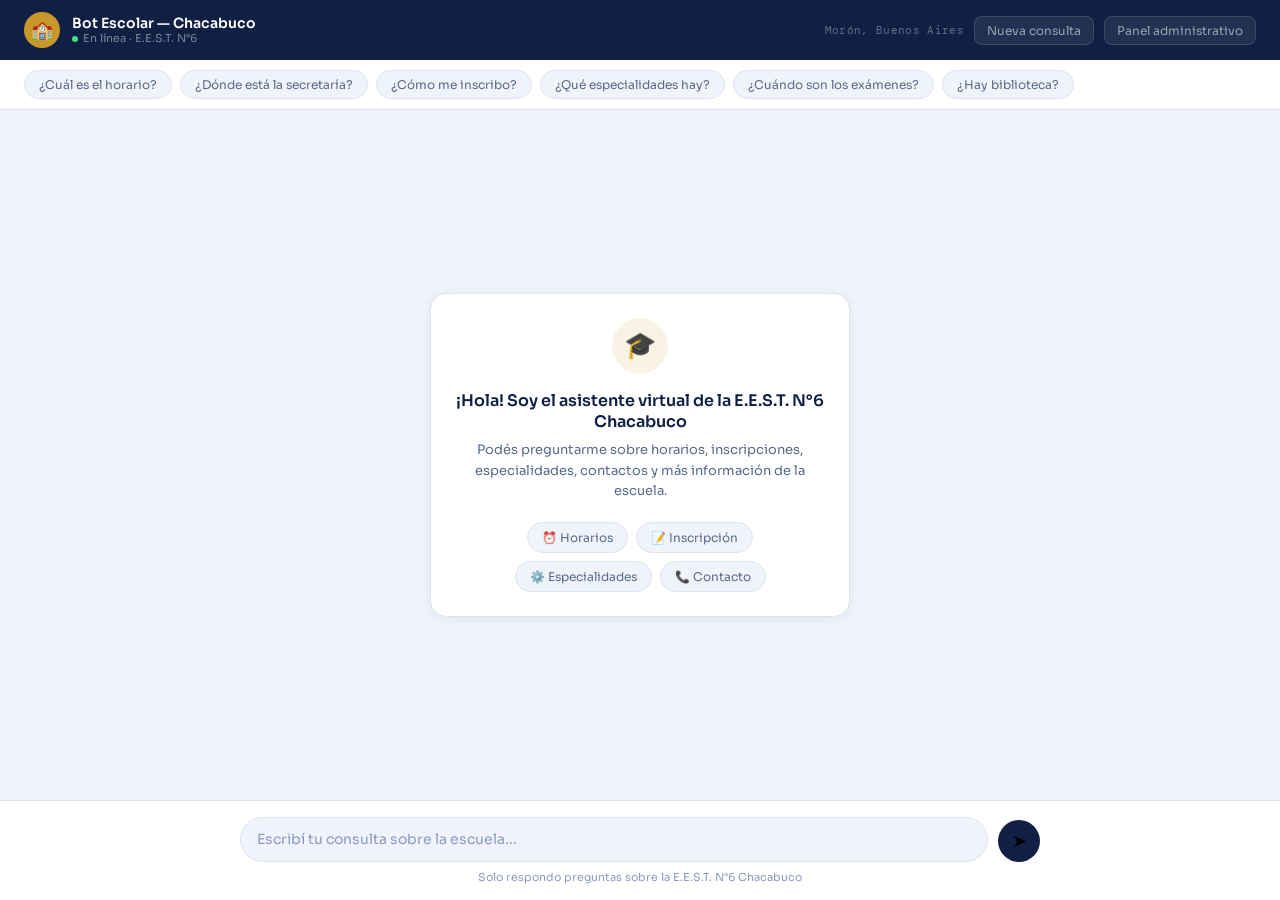
==== frontend/index.html @ 6b02dffd "solo cambio de lugar de carpeta" ====
<!DOCTYPE html>
<html lang="es">
  <head>
    <meta charset="UTF-8">
    <meta name="viewport" content="width=device-width, initial-scale=1.0">
    <title>Bot Escolar — E.E.S.T. N°6 Chacabuco</title>
    <link rel="preconnect" href="https://fonts.googleapis.com">
    <link href="https://fonts.googleapis.com/css2?family=Sora:wght@300;400;500;600&family=DM+Mono:wght@400;500&display=swap" rel="stylesheet">
    <link rel="stylesheet" href="estilos.css">
  </head>
  <body>
    <header>
      <div class="header-left">
        <div class="bot-avatar">🏫</div>
        <div class="bot-info">
          <h1>Bot Escolar — Chacabuco</h1>
          <p><span class="status-dot"></span>En línea · E.E.S.T. N°6</p>
        </div>
      </div>
      <div class="header-right">
        <span class="school-tag">Morón, Buenos Aires</span>
        <button class="btn-clear" onclick="limpiarChat()">Nueva consulta</button>
        <a href="./admin/index.html" style="padding:6px 12px; background:rgba(255,255,255,0.08); color:rgba(255,255,255,0.55); border:1px solid rgba(255,255,255,0.12); border-radius:var(--radius-sm); font-size:12px; text-decoration:none; transition:all 0.15s" onmouseover="this.style.color='white';this.style.background='rgba(255,255,255,0.15)'" onmouseout="this.style.color='rgba(255,255,255,0.55)';this.style.background='rgba(255,255,255,0.08)'">Panel administrativo</a>
      </div>
    </header>

    <div class="suggestions-bar" id="suggestions-bar">
      <button class="suggestion-chip" onclick="enviarSugerencia(this.textContent)">¿Cuál es el horario?</button>
      <button class="suggestion-chip" onclick="enviarSugerencia(this.textContent)">¿Dónde está la secretaría?</button>
      <button class="suggestion-chip" onclick="enviarSugerencia(this.textContent)">¿Cómo me inscribo?</button>
      <button class="suggestion-chip" onclick="enviarSugerencia(this.textContent)">¿Qué especialidades hay?</button>
      <button class="suggestion-chip" onclick="enviarSugerencia(this.textContent)">¿Cuándo son los exámenes?</button>
      <button class="suggestion-chip" onclick="enviarSugerencia(this.textContent)">¿Hay biblioteca?</button>
    </div>

    <div class="chat-area" id="chat-area">
      <div class="welcome-card" id="welcome-card">
        <div class="welcome-icon">🎓</div>
        <h2>¡Hola! Soy el asistente virtual de la E.E.S.T. N°6 Chacabuco</h2>
        <p>Podés preguntarme sobre horarios, inscripciones, especialidades, contactos y más información de la escuela.</p>
        <div id="contador-consultas" style="font-size:13px; color:var(--text-muted); margin-bottom:1.25rem"></div>
        <div class="welcome-chips">
          <button class="welcome-chip" onclick="enviarSugerencia('¿Cuál es el horario de la escuela?')">⏰ Horarios</button>
          <button class="welcome-chip" onclick="enviarSugerencia('¿Cómo me inscribo?')">📝 Inscripción</button>
          <button class="welcome-chip" onclick="enviarSugerencia('¿Qué especialidades tiene la escuela?')">⚙️ Especialidades</button>
          <button class="welcome-chip" onclick="enviarSugerencia('¿Cómo contacto a la escuela?')">📞 Contacto</button>
        </div>
      </div>
    </div>

    <div class="input-area">
      <div class="input-wrap">
        <textarea
          class="input-box"
          id="input-msg"
          placeholder="Escribí tu consulta sobre la escuela..."
          rows="1"
          onkeydown="handleKey(event)"
          oninput="autoResize(this)"
        ></textarea>
        <button class="btn-send" id="btn-send" onclick="enviarMensaje()">➤</button>
      </div>
      <div class="input-footer">Solo respondo preguntas sobre la E.E.S.T. N°6 Chacabuco</div>
    </div>

    <script src="script.js"></script>
  </body>
</html>
---- frontend/estilos.css ----
:root {
  --navy:       #0f2044;
  --navy-mid:   #1a3260;
  --navy-light: #2a4880;
  --gold:       #c8982a;
  --gold-light: #f0c75e;
  --bg:         #f0f3fa;
  --surface:    #ffffff;
  --border:     #dde3f0;
  --text:       #0f2044;
  --text-muted: #5a6a8a;
  --text-light: #8a9abf;
  --bubble-bot: #ffffff;
  --bubble-user:#0f2044;
  --radius:     16px;
  --radius-sm:  8px;
}

* { box-sizing: border-box; margin: 0; padding: 0; }

body {
  font-family: 'Sora', sans-serif;
  background: var(--bg);
  color: var(--text);
  height: 100vh;
  display: flex;
  flex-direction: column;
  overflow: hidden;
}

/* ─── HEADER ─── */
header {
  background: var(--navy);
  padding: 0 1.5rem;
  height: 60px;
  display: flex;
  align-items: center;
  justify-content: space-between;
  flex-shrink: 0;
  position: relative;
  z-index: 10;
}

.header-left {
  display: flex;
  align-items: center;
  gap: 12px;
}

.bot-avatar {
  width: 36px; height: 36px;
  background: var(--gold);
  border-radius: 50%;
  display: flex;
  align-items: center;
  justify-content: center;
  font-size: 18px;
  flex-shrink: 0;
}

.bot-info h1 {
  font-size: 14px;
  font-weight: 600;
  color: white;
  line-height: 1.2;
}

.bot-info p {
  font-size: 11px;
  color: rgba(255,255,255,0.45);
}

.status-dot {
  display: inline-block;
  width: 6px; height: 6px;
  background: #4ade80;
  border-radius: 50%;
  margin-right: 5px;
  animation: pulse 2s infinite;
}

@keyframes pulse {
  0%, 100% { opacity: 1; }
  50%       { opacity: 0.4; }
}

.header-right {
  display: flex;
  align-items: center;
  gap: 10px;
}

.school-tag {
  font-size: 11px;
  color: rgba(255,255,255,0.35);
  font-family: 'DM Mono', monospace;
  letter-spacing: 0.03em;
}

.btn-clear {
  padding: 6px 12px;
  background: rgba(255,255,255,0.08);
  color: rgba(255,255,255,0.55);
  border: 1px solid rgba(255,255,255,0.12);
  border-radius: var(--radius-sm);
  font-family: inherit;
  font-size: 12px;
  cursor: pointer;
  transition: all 0.15s;
}

.btn-clear:hover { background: rgba(255,255,255,0.15); color: white; }

/* ─── SUGERENCIAS ─── */
.suggestions-bar {
  background: var(--surface);
  border-bottom: 1px solid var(--border);
  padding: 10px 1.5rem;
  display: flex;
  gap: 8px;
  overflow-x: auto;
  flex-shrink: 0;
  scrollbar-width: none;
}

.suggestions-bar::-webkit-scrollbar { display: none; }

.suggestion-chip {
  padding: 6px 14px;
  background: var(--bg);
  border: 1px solid var(--border);
  border-radius: 20px;
  font-family: inherit;
  font-size: 12px;
  color: var(--text-muted);
  cursor: pointer;
  white-space: nowrap;
  transition: all 0.15s;
  flex-shrink: 0;
}

.suggestion-chip:hover {
  background: var(--navy);
  color: white;
  border-color: var(--navy);
}

/* ─── CHAT ─── */
.chat-area {
  flex: 1;
  overflow-y: auto;
  padding: 1.5rem;
  display: flex;
  flex-direction: column;
  gap: 16px;
  scroll-behavior: smooth;
}

.chat-area::-webkit-scrollbar { width: 4px; }
.chat-area::-webkit-scrollbar-track { background: transparent; }
.chat-area::-webkit-scrollbar-thumb { background: var(--border); border-radius: 2px; }

/* ─── MENSAJES ─── */
.msg {
  display: flex;
  gap: 10px;
  align-items: flex-end;
  animation: fadeUp 0.2s ease;
}

@keyframes fadeUp {
  from { opacity: 0; transform: translateY(8px); }
  to   { opacity: 1; transform: translateY(0); }
}

.msg.user { flex-direction: row-reverse; }

.msg-avatar {
  width: 30px; height: 30px;
  border-radius: 50%;
  display: flex;
  align-items: center;
  justify-content: center;
  font-size: 14px;
  flex-shrink: 0;
  margin-bottom: 2px;
}

.msg.bot  .msg-avatar { background: var(--gold); }
.msg.user .msg-avatar { background: var(--navy-light); color: white; font-size: 12px; font-weight: 600; }

.msg-bubble {
  max-width: 72%;
  padding: 12px 16px;
  border-radius: 18px;
  font-size: 14px;
  line-height: 1.6;
  position: relative;
}

.msg.bot .msg-bubble {
  background: var(--bubble-bot);
  border: 1px solid var(--border);
  border-bottom-left-radius: 4px;
  color: var(--text);
  box-shadow: 0 1px 4px rgba(15,32,68,0.06);
}

.msg.user .msg-bubble {
  background: var(--bubble-user);
  border-bottom-right-radius: 4px;
  color: white;
}

.msg-time {
  font-size: 10px;
  color: var(--text-light);
  margin-top: 4px;
  padding: 0 4px;
}

.msg.user .msg-time { text-align: right; }

.msg-wrap { display: flex; flex-direction: column; }
.msg.user .msg-wrap { align-items: flex-end; }

/* ─── TYPING ─── */
.typing-indicator {
  display: flex;
  gap: 10px;
  align-items: flex-end;
  animation: fadeUp 0.2s ease;
}

.typing-bubble {
  background: var(--surface);
  border: 1px solid var(--border);
  border-radius: 18px;
  border-bottom-left-radius: 4px;
  padding: 14px 18px;
  display: flex;
  gap: 5px;
  align-items: center;
  box-shadow: 0 1px 4px rgba(15,32,68,0.06);
}

.typing-dot {
  width: 7px; height: 7px;
  background: var(--text-light);
  border-radius: 50%;
  animation: bounce 1.2s infinite;
}

.typing-dot:nth-child(2) { animation-delay: 0.15s; }
.typing-dot:nth-child(3) { animation-delay: 0.3s; }

@keyframes bounce {
  0%, 60%, 100% { transform: translateY(0); }
  30%           { transform: translateY(-6px); }
}

/* ─── WELCOME ─── */
.welcome-card {
  background: var(--surface);
  border: 1px solid var(--border);
  border-radius: var(--radius);
  padding: 1.5rem;
  text-align: center;
  max-width: 420px;
  margin: auto;
  box-shadow: 0 2px 12px rgba(15,32,68,0.06);
  animation: fadeUp 0.3s ease;
}

.welcome-icon {
  width: 56px; height: 56px;
  background: rgba(200,152,42,0.12);
  border-radius: 50%;
  display: flex;
  align-items: center;
  justify-content: center;
  font-size: 26px;
  margin: 0 auto 1rem;
}

.welcome-card h2 {
  font-size: 16px;
  font-weight: 600;
  color: var(--navy);
  margin-bottom: 8px;
}

.welcome-card p {
  font-size: 13px;
  color: var(--text-muted);
  line-height: 1.6;
  margin-bottom: 1.25rem;
}

.welcome-chips {
  display: flex;
  flex-wrap: wrap;
  gap: 8px;
  justify-content: center;
}

.welcome-chip {
  padding: 7px 14px;
  background: var(--bg);
  border: 1px solid var(--border);
  border-radius: 20px;
  font-family: inherit;
  font-size: 12px;
  color: var(--text-muted);
  cursor: pointer;
  transition: all 0.15s;
}

.welcome-chip:hover {
  background: var(--navy);
  color: white;
  border-color: var(--navy);
}

/* ─── INPUT ─── */
.input-area {
  background: var(--surface);
  border-top: 1px solid var(--border);
  padding: 1rem 1.5rem;
  flex-shrink: 0;
}

.input-wrap {
  display: flex;
  gap: 10px;
  align-items: flex-end;
  max-width: 800px;
  margin: 0 auto;
}

.input-box {
  flex: 1;
  padding: 11px 16px;
  border: 1.5px solid var(--border);
  border-radius: 24px;
  font-family: inherit;
  font-size: 14px;
  color: var(--text);
  background: var(--bg);
  outline: none;
  resize: none;
  max-height: 120px;
  line-height: 1.5;
  transition: border-color 0.15s;
  overflow-y: auto;
}

.input-box:focus { border-color: var(--navy); background: white; }
.input-box::placeholder { color: var(--text-light); }

.btn-send {
  width: 42px; height: 42px;
  background: var(--navy);
  border: none;
  border-radius: 50%;
  cursor: pointer;
  display: flex;
  align-items: center;
  justify-content: center;
  flex-shrink: 0;
  transition: all 0.15s;
  font-size: 18px;
}

.btn-send:hover { background: var(--navy-light); transform: scale(1.05); }
.btn-send:active { transform: scale(0.97); }
.btn-send:disabled { opacity: 0.4; cursor: not-allowed; transform: none; }

.input-footer {
  text-align: center;
  font-size: 11px;
  color: var(--text-light);
  margin-top: 8px;
}

/* ─── ERROR BADGE ─── */
.error-badge {
  background: #faeaea;
  color: #b53030;
  border: 1px solid #e0aaaa;
  border-radius: var(--radius-sm);
  padding: 10px 14px;
  font-size: 13px;
  max-width: 72%;
  line-height: 1.5;
}

/* ─── NO ANSWER ─── */
.no-answer {
  font-style: italic;
  color: var(--text-muted) !important;
}
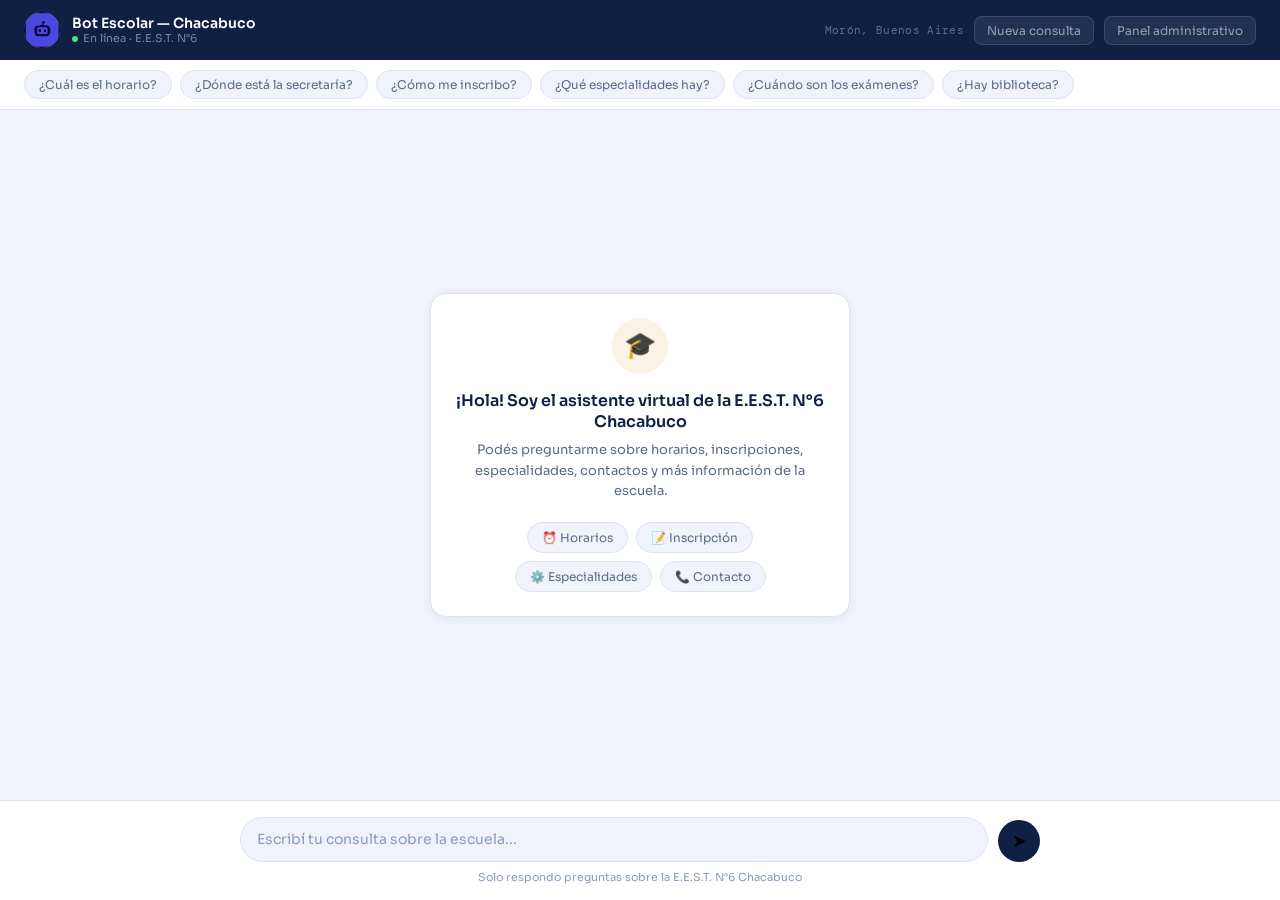
==== commit 2e179952: "por finnnn!!!!! bot habla medio bien (falta testing), ya hace como que habla, se ve bien la pagina d" ====
--- a/frontend/index.html
+++ b/frontend/index.html
@@ -11,7 +11,7 @@
   <body>
     <header>
       <div class="header-left">
-        <div class="bot-avatar">🏫</div>
+        <div class="bot-avatar"><img src="./imagenes/bot-normal.png" class="avatar-img" alt="bot"></div>
         <div class="bot-info">
           <h1>Bot Escolar — Chacabuco</h1>
           <p><span class="status-dot"></span>En línea · E.E.S.T. N°6</p>
--- a/frontend/estilos.css
+++ b/frontend/estilos.css
@@ -173,7 +173,9 @@
   to   { opacity: 1; transform: translateY(0); }
 }
 
-.msg.user { flex-direction: row-reverse; }
+.msg.user { 
+  flex-direction: row-reverse; 
+}
 
 .msg-avatar {
   width: 30px; height: 30px;
@@ -190,7 +192,6 @@
 .msg.user .msg-avatar { background: var(--navy-light); color: white; font-size: 12px; font-weight: 600; }
 
 .msg-bubble {
-  max-width: 72%;
   padding: 12px 16px;
   border-radius: 18px;
   font-size: 14px;
@@ -399,4 +400,79 @@
 .no-answer {
   font-style: italic;
   color: var(--text-muted) !important;
+}
+
+/* ─── RESPONSIVE ─── */
+@media (max-width: 600px) {
+  /* Header */
+  header {
+    padding: 0 1rem;
+    height: auto;
+    min-height: 56px;
+    flex-wrap: wrap;
+    gap: 6px;
+    padding-top: 8px;
+    padding-bottom: 8px;
+  }
+
+  .school-tag { display: none; }
+
+  .bot-info h1 { font-size: 12px; }
+  .bot-info p  { font-size: 10px; }
+
+  .header-right { gap: 6px; }
+
+  .btn-clear,
+  .header-right a {
+    font-size: 11px;
+    padding: 5px 8px;
+  }
+
+  /* Sugerencias */
+  .suggestions-bar { padding: 8px 1rem; }
+
+  /* Chat */
+  .chat-area { padding: 1rem; gap: 12px; }
+
+  /* Burbujas más anchas en mobile */
+  .msg-bubble { max-width: 88%; font-size: 13px; }
+  .error-badge { max-width: 88%; }
+
+  /* Welcome card */
+  .welcome-card {
+    max-width: 100%;
+    padding: 1.25rem 1rem;
+  }
+
+  .welcome-card h2 { font-size: 14px; }
+
+  /* Input */
+  .input-area { padding: 0.75rem 1rem; }
+  .input-box  { font-size: 13px; }
+  .input-footer { font-size: 10px; }
+}
+
+/* ─── AVATAR ESTADOS ─── */
+.msg-avatar.pensando {
+  animation: rotar 1s linear infinite;
+}
+
+@keyframes rotar {
+  from { transform: rotate(0deg); }
+  to   { transform: rotate(360deg); }
+}
+
+.msg-avatar img.avatar-img {
+  width: 100%;
+  height: 100%;
+  border-radius: 50%;
+  object-fit: cover;
+}
+
+.bot-avatar img.avatar-img {
+  width: 100%;
+  height: 100%;
+  border-radius: 50%;
+  object-fit: cover;
+  display: block;
 }
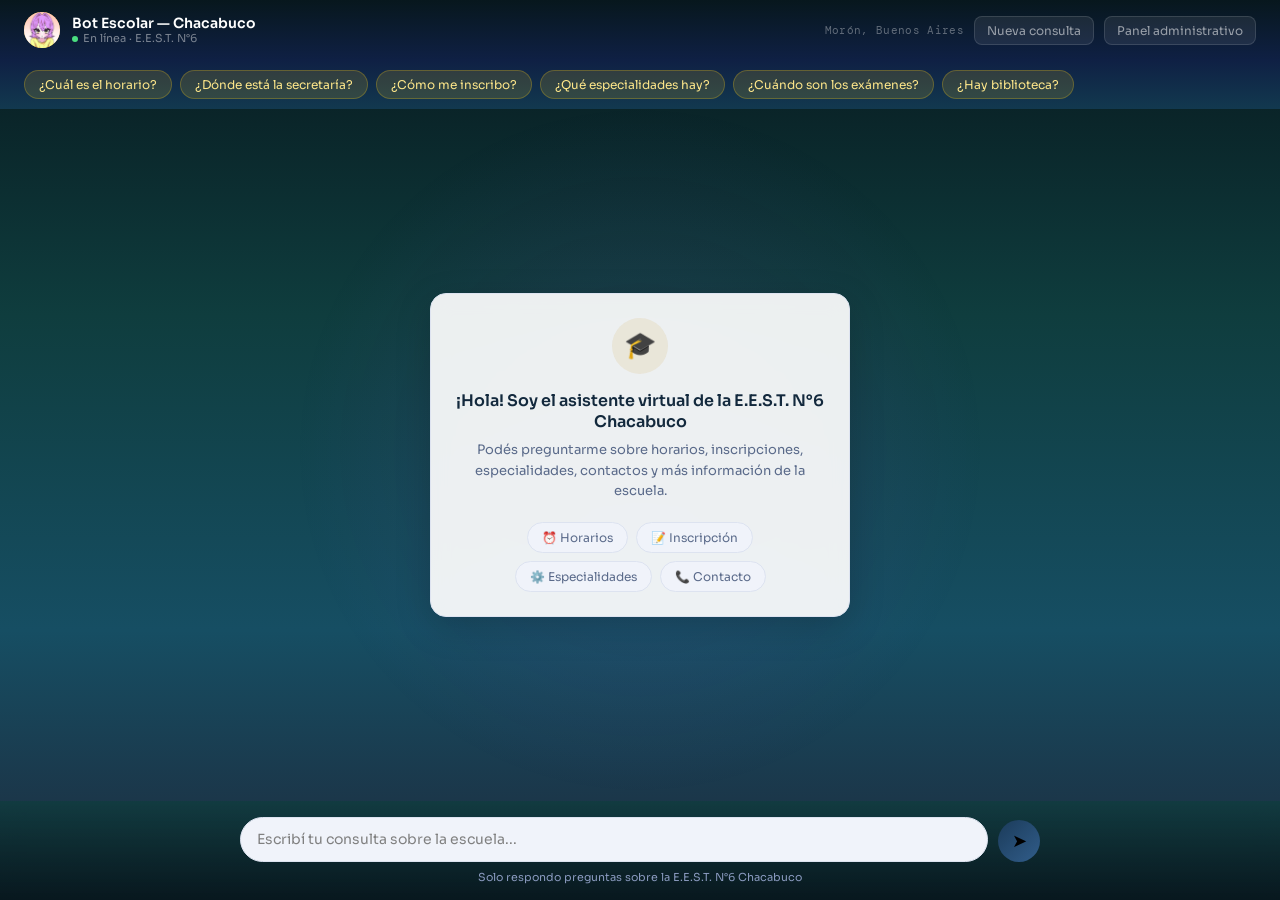
==== commit 1edef96e: "mejora de interfaz y bot puesto imagenes del bot  mejorado un poco las respuestas y como detecta si" ====
--- a/frontend/index.html
+++ b/frontend/index.html
@@ -11,7 +11,7 @@
   <body>
     <header>
       <div class="header-left">
-        <div class="bot-avatar"><img src="./imagenes/bot-normal.png" class="avatar-img" alt="bot"></div>
+        <div class="bot-avatar"><img src="./imagenes/bot-normal.jpeg" class="avatar-img" alt="bot"></div>
         <div class="bot-info">
           <h1>Bot Escolar — Chacabuco</h1>
           <p><span class="status-dot"></span>En línea · E.E.S.T. N°6</p>
--- a/frontend/estilos.css
+++ b/frontend/estilos.css
@@ -1,7 +1,7 @@
 :root {
-  --navy:       #0f2044;
-  --navy-mid:   #1a3260;
-  --navy-light: #2a4880;
+  --navy: #13293d;
+  --navy-mid: #1b3b5a;
+  --navy-light: #315d8a;
   --gold:       #c8982a;
   --gold-light: #f0c75e;
   --bg:         #f0f3fa;
@@ -20,7 +20,14 @@
 
 body {
   font-family: 'Sora', sans-serif;
-  background: var(--bg);
+  background:
+    linear-gradient(
+      180deg,
+      #07171d 0%,
+      #0f3d3e 35%,
+      #164e63 70%,
+      #1e293b 100%
+    );
   color: var(--text);
   height: 100vh;
   display: flex;
@@ -30,7 +37,11 @@
 
 /* ─── HEADER ─── */
 header {
-  background: var(--navy);
+  background: linear-gradient(
+  180deg,
+  #07171d,
+  #0f2044
+);;
   padding: 0 1.5rem;
   height: 60px;
   display: flex;
@@ -113,8 +124,11 @@
 
 /* ─── SUGERENCIAS ─── */
 .suggestions-bar {
-  background: var(--surface);
-  border-bottom: 1px solid var(--border);
+  background: linear-gradient(
+  180deg,
+  #0f2044 0%,
+  #12394f 100%
+);
   padding: 10px 1.5rem;
   display: flex;
   gap: 8px;
@@ -127,12 +141,12 @@
 
 .suggestion-chip {
   padding: 6px 14px;
-  background: var(--bg);
-  border: 1px solid var(--border);
+  background: rgba(250, 204, 21, .14);
+  border: 1px solid rgba(250,204,21,.25);
+  color: #fde68a;
   border-radius: 20px;
   font-family: inherit;
   font-size: 12px;
-  color: var(--text-muted);
   cursor: pointer;
   white-space: nowrap;
   transition: all 0.15s;
@@ -140,13 +154,13 @@
 }
 
 .suggestion-chip:hover {
-  background: var(--navy);
-  color: white;
-  border-color: var(--navy);
+  background: #facc15;
+  color: #07171d;
 }
 
 /* ─── CHAT ─── */
 .chat-area {
+  position: relative;
   flex: 1;
   overflow-y: auto;
   padding: 1.5rem;
@@ -160,6 +174,30 @@
 .chat-area::-webkit-scrollbar-track { background: transparent; }
 .chat-area::-webkit-scrollbar-thumb { background: var(--border); border-radius: 2px; }
 
+.chat-area::before{
+  content: "";
+  position: fixed;
+
+  top: 50%;
+  left: 50%;
+
+  width: 700px;
+  height: 700px;
+
+  transform: translate(-50%, -50%);
+
+  background:
+    radial-gradient(
+      circle,
+      rgba(168,85,247,.10),
+      transparent 70%
+    );
+
+  pointer-events: none;
+  z-index: -1;
+}
+
+
 /* ─── MENSAJES ─── */
 .msg {
   display: flex;
@@ -169,8 +207,20 @@
 }
 
 @keyframes fadeUp {
-  from { opacity: 0; transform: translateY(8px); }
-  to   { opacity: 1; transform: translateY(0); }
+
+  from {
+    opacity: 0;
+    transform:
+      translateY(14px)
+      scale(.98);
+  }
+
+  to {
+    opacity: 1;
+    transform:
+      translateY(0)
+      scale(1);
+  }
 }
 
 .msg.user { 
@@ -178,7 +228,7 @@
 }
 
 .msg-avatar {
-  width: 30px; height: 30px;
+  width: 80px; height: 80px;
   border-radius: 50%;
   display: flex;
   align-items: center;
@@ -188,8 +238,77 @@
   margin-bottom: 2px;
 }
 
-.msg.bot  .msg-avatar { background: var(--gold); }
-.msg.user .msg-avatar { background: var(--navy-light); color: white; font-size: 12px; font-weight: 600; }
+@keyframes glowPulse {
+
+  0%, 100%{
+    opacity: .7;
+    transform: scale(1);
+  }
+
+  50%{
+    opacity: 1;
+    transform: scale(1.12);
+  }
+}
+
+.msg-avatar.pensando::after{
+  content: "";
+
+  position: absolute;
+  inset: -20px;
+
+  border-radius: 50%;
+
+  border: 2px solid rgba(168,85,247,.25);
+
+  animation: ringPulse 2.5s linear infinite;
+}
+
+@keyframes ringPulse{
+
+  from{
+    transform: scale(.8);
+    opacity: 1;
+  }
+
+  to{
+    transform: scale(1.4);
+    opacity: 0;
+  }
+}
+
+
+/* Glow SOLO mientras piensa */
+.msg-avatar.pensando::before{
+  content: "";
+
+  position: absolute;
+  inset: -12px;
+
+  border-radius: 50%;
+
+  background:
+    radial-gradient(
+      circle,
+      rgba(168,85,247,.55) 0%,
+      rgba(168,85,247,.25) 40%,
+      transparent 75%
+    );
+
+  filter: blur(18px);
+
+  z-index: -1;
+
+  animation: glowPulse 2s ease-in-out infinite;
+}
+
+
+.msg.user .msg-avatar { 
+  background: var(--navy-light); 
+  color: white; 
+  font-size: 12px; 
+  font-weight: 600; 
+}
 
 .msg-bubble {
   padding: 12px 16px;
@@ -208,7 +327,16 @@
 }
 
 .msg.user .msg-bubble {
-  background: var(--bubble-user);
+  background:
+    linear-gradient(
+      135deg,
+      #1b3b5a,
+      #315d8a
+    );
+
+  box-shadow:
+    0 4px 14px rgba(0,0,0,.18);
+
   border-bottom-right-radius: 4px;
   color: white;
 }
@@ -262,14 +390,22 @@
 
 /* ─── WELCOME ─── */
 .welcome-card {
-  background: var(--surface);
+  background: rgba(255,255,255,.92);
+
+  backdrop-filter: blur(10px);
+
+  box-shadow:
+    0 10px 35px rgba(0,0,0,.18);
+
+  border:
+    1px solid rgba(255,255,255,.25);
+
   border: 1px solid var(--border);
   border-radius: var(--radius);
   padding: 1.5rem;
   text-align: center;
   max-width: 420px;
   margin: auto;
-  box-shadow: 0 2px 12px rgba(15,32,68,0.06);
   animation: fadeUp 0.3s ease;
 }
 
@@ -325,8 +461,13 @@
 
 /* ─── INPUT ─── */
 .input-area {
-  background: var(--surface);
-  border-top: 1px solid var(--border);
+  background: linear-gradient(
+  180deg,
+  rgba(15,61,62,.75),
+  rgba(7,23,29,.95)
+);
+
+backdrop-filter: blur(10px);
   padding: 1rem 1.5rem;
   flex-shrink: 0;
 }
@@ -357,11 +498,15 @@
 }
 
 .input-box:focus { border-color: var(--navy); background: white; }
-.input-box::placeholder { color: var(--text-light); }
+.input-box::placeholder { color: gray; }
 
 .btn-send {
   width: 42px; height: 42px;
-  background: var(--navy);
+  background: linear-gradient(
+      135deg,
+      #1b3b5a,
+      #315d8a
+    );
   border: none;
   border-radius: 50%;
   cursor: pointer;
@@ -373,7 +518,7 @@
   font-size: 18px;
 }
 
-.btn-send:hover { background: var(--navy-light); transform: scale(1.05); }
+.btn-send:hover { background: #12394f; transform: scale(1.2); }
 .btn-send:active { transform: scale(0.97); }
 .btn-send:disabled { opacity: 0.4; cursor: not-allowed; transform: none; }
 
@@ -392,7 +537,7 @@
   border-radius: var(--radius-sm);
   padding: 10px 14px;
   font-size: 13px;
-  max-width: 72%;
+  max-width: 100%;
   line-height: 1.5;
 }
 
@@ -434,10 +579,6 @@
   /* Chat */
   .chat-area { padding: 1rem; gap: 12px; }
 
-  /* Burbujas más anchas en mobile */
-  .msg-bubble { max-width: 88%; font-size: 13px; }
-  .error-badge { max-width: 88%; }
-
   /* Welcome card */
   .welcome-card {
     max-width: 100%;
@@ -447,7 +588,10 @@
   .welcome-card h2 { font-size: 14px; }
 
   /* Input */
-  .input-area { padding: 0.75rem 1rem; }
+  .input-area { 
+    padding: 0.75rem 1rem; 
+    margin-bottom: 20px;
+  }
   .input-box  { font-size: 13px; }
   .input-footer { font-size: 10px; }
 }
@@ -455,6 +599,7 @@
 /* ─── AVATAR ESTADOS ─── */
 .msg-avatar.pensando {
   animation: rotar 1s linear infinite;
+
 }
 
 @keyframes rotar {
@@ -475,4 +620,205 @@
   border-radius: 50%;
   object-fit: cover;
   display: block;
+}
+
+/* ───────────────────────────── */
+/* AVATAR + GLOW ESTADOS BOT    */
+/* ───────────────────────────── */
+
+.msg-avatar{
+  position: relative;
+  z-index: 1;
+  overflow: visible;
+
+  transition:
+    transform .3s ease,
+    filter .3s ease;
+
+}
+
+/* Imagen avatar */
+.msg-avatar img.avatar-img{
+  width: 100%;
+  height: 100%;
+  border-radius: 50%;
+  object-fit: cover;
+
+  position: relative;
+  z-index: 2;
+
+  transition:
+    filter .3s ease,
+    transform .3s ease;
+
+}
+
+.msg-avatar::before{
+    content: "";
+    position: absolute;
+    width: 120px;
+    height: 120px;
+    background: rgba(168, 85, 247, .25);
+    filter: blur(15px);
+    border-radius: 50%;
+    z-index: -1;
+
+}
+
+/* ───────────────────────────── */
+/* ESTADO PENSANDO              */
+/* ───────────────────────────── */
+
+.msg-avatar.pensando{
+  animation:
+    floatBot 3s ease-in-out infinite;
+}
+
+/* Glow principal */
+.msg-avatar.pensando::before{
+  content: "";
+
+  position: absolute;
+  inset: -12px;
+
+  border-radius: 50%;
+
+  background:
+    radial-gradient(
+      circle,
+      rgba(168,85,247,.55) 0%,
+      rgba(168,85,247,.25) 45%,
+      transparent 75%
+    );
+
+  filter: blur(18px);
+
+  opacity: .9;
+
+  z-index: 0;
+
+  mix-blend-mode: screen;
+
+  animation:
+    glowPulse 2s ease-in-out infinite;
+
+  transition:
+    opacity .3s ease,
+    transform .3s ease;
+}
+
+/* Ring expansivo */
+.msg-avatar.pensando::after{
+  content: "";
+
+  position: absolute;
+  inset: -20px;
+
+  border-radius: 50%;
+
+  border: 2px solid rgba(168,85,247,.25);
+
+  filter: blur(1px);
+
+  z-index: 1;
+
+  animation:
+    ringPulse 2.5s linear infinite;
+
+  transition:
+    opacity .3s ease,
+    transform .3s ease;
+}
+
+/* Avatar iluminado */
+.msg-avatar.pensando img.avatar-img{
+  filter:
+    brightness(1.05)
+    saturate(1.1);
+}
+
+/* ───────────────────────────── */
+/* ESTADO HABLANDO              */
+/* ───────────────────────────── */
+
+.msg-avatar.hablando::before{
+  content: "";
+
+  position: absolute;
+
+  border-radius: 50%;
+
+  background:
+    radial-gradient(
+      circle,
+      rgba(250,204,21,.55) 0%,
+      rgba(250,204,21,.22) 45%,
+      transparent 75%
+    );
+
+  filter: blur(16px);
+
+  opacity: 1;
+
+  z-index: 0;
+}
+
+.msg-avatar.hablando img.avatar-img{
+  filter:
+    brightness(1.08)
+    saturate(1.15);
+}
+
+/* ───────────────────────────── */
+/* ANIMACIONES                  */
+/* ───────────────────────────── */
+
+@keyframes glowPulse{
+
+  0%,100%{
+    transform: scale(1);
+    opacity: .7;
+  }
+
+  50%{
+    transform: scale(1.12);
+    opacity: 1;
+  }
+}
+
+@keyframes talkGlow{
+
+  0%,100%{
+    transform: scale(1);
+    opacity: .8;
+  }
+
+  50%{
+    transform: scale(1.06);
+    opacity: 1;
+  }
+}
+
+@keyframes ringPulse{
+
+  from{
+    transform: scale(.8);
+    opacity: 1;
+  }
+
+  to{
+    transform: scale(1.4);
+    opacity: 0;
+  }
+}
+
+@keyframes floatBot{
+
+  0%,100%{
+    transform: translateY(0px);
+  }
+
+  50%{
+    transform: translateY(-4px);
+  }
 }
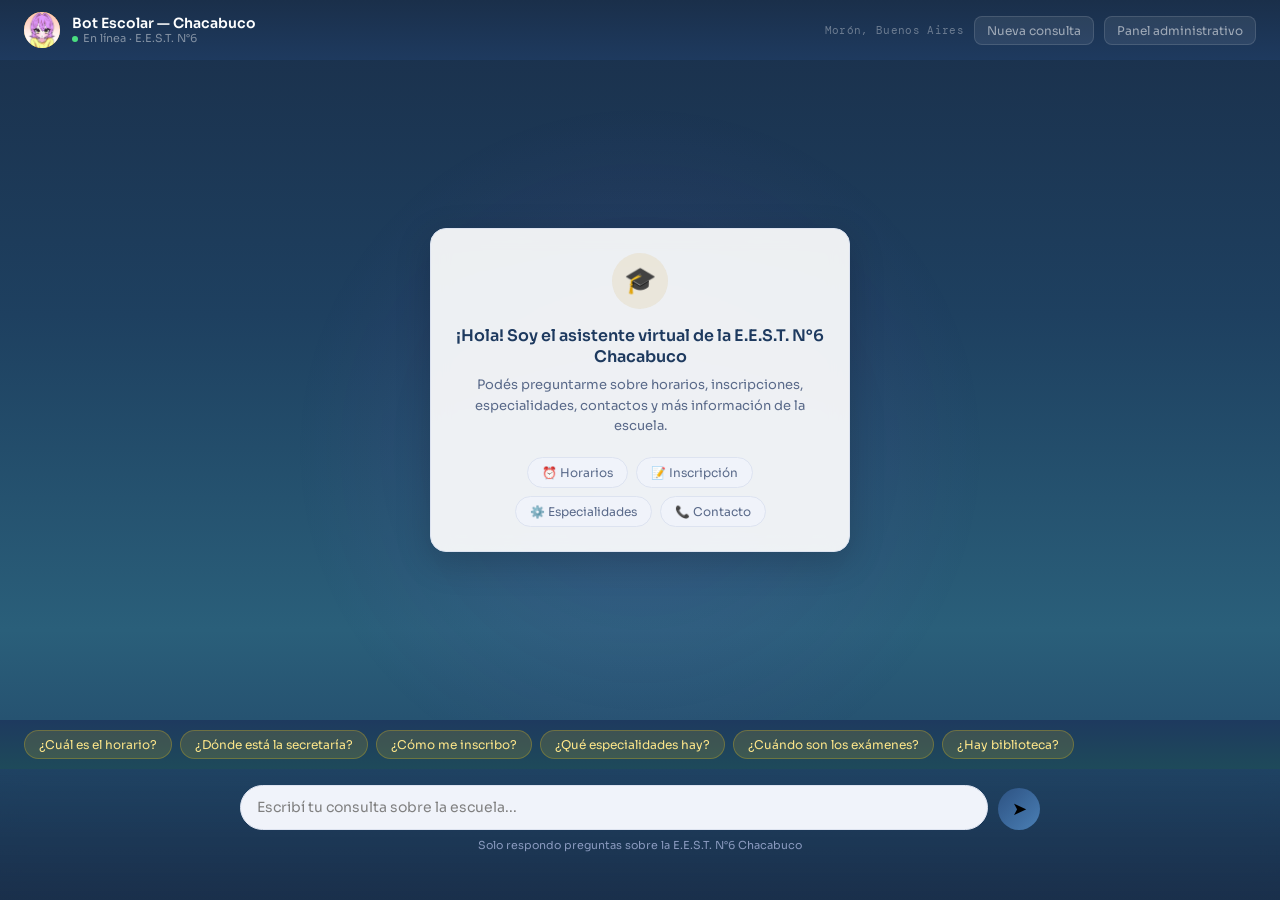
==== commit 404c2896: "ui changes moved user to left, faq to bottom, increased padding on bottom, changed color in bubble o" ====
--- a/frontend/index.html
+++ b/frontend/index.html
@@ -24,15 +24,6 @@
       </div>
     </header>
 
-    <div class="suggestions-bar" id="suggestions-bar">
-      <button class="suggestion-chip" onclick="enviarSugerencia(this.textContent)">¿Cuál es el horario?</button>
-      <button class="suggestion-chip" onclick="enviarSugerencia(this.textContent)">¿Dónde está la secretaría?</button>
-      <button class="suggestion-chip" onclick="enviarSugerencia(this.textContent)">¿Cómo me inscribo?</button>
-      <button class="suggestion-chip" onclick="enviarSugerencia(this.textContent)">¿Qué especialidades hay?</button>
-      <button class="suggestion-chip" onclick="enviarSugerencia(this.textContent)">¿Cuándo son los exámenes?</button>
-      <button class="suggestion-chip" onclick="enviarSugerencia(this.textContent)">¿Hay biblioteca?</button>
-    </div>
-
     <div class="chat-area" id="chat-area">
       <div class="welcome-card" id="welcome-card">
         <div class="welcome-icon">🎓</div>
@@ -48,6 +39,14 @@
       </div>
     </div>
 
+    <div class="suggestions-bar" id="suggestions-bar">
+      <button class="suggestion-chip" onclick="enviarSugerencia(this.textContent)">¿Cuál es el horario?</button>
+      <button class="suggestion-chip" onclick="enviarSugerencia(this.textContent)">¿Dónde está la secretaría?</button>
+      <button class="suggestion-chip" onclick="enviarSugerencia(this.textContent)">¿Cómo me inscribo?</button>
+      <button class="suggestion-chip" onclick="enviarSugerencia(this.textContent)">¿Qué especialidades hay?</button>
+      <button class="suggestion-chip" onclick="enviarSugerencia(this.textContent)">¿Cuándo son los exámenes?</button>
+      <button class="suggestion-chip" onclick="enviarSugerencia(this.textContent)">¿Hay biblioteca?</button>
+    </div>
     <div class="input-area">
       <div class="input-wrap">
         <textarea
--- a/frontend/estilos.css
+++ b/frontend/estilos.css
@@ -1,7 +1,9 @@
 :root {
-  --navy: #13293d;
-  --navy-mid: #1b3b5a;
-  --navy-light: #315d8a;
+
+  --navy: #1e3a5f;
+  --navy-mid: #2d5282;
+  --navy-light: #4a7fb5;
+  --bubble-user: #2d5282;
   --gold:       #c8982a;
   --gold-light: #f0c75e;
   --bg:         #f0f3fa;
@@ -11,7 +13,6 @@
   --text-muted: #5a6a8a;
   --text-light: #8a9abf;
   --bubble-bot: #ffffff;
-  --bubble-user:#0f2044;
   --radius:     16px;
   --radius-sm:  8px;
 }
@@ -23,13 +24,13 @@
   background:
     linear-gradient(
       180deg,
-      #07171d 0%,
-      #0f3d3e 35%,
-      #164e63 70%,
-      #1e293b 100%
+      #1a2f4a 0%,
+      #1e4060 35%,
+      #2a5f7a 70%,
+      #1e3a5f 100%
     );
   color: var(--text);
-  height: 100vh;
+  height: 100dvh;
   display: flex;
   flex-direction: column;
   overflow: hidden;
@@ -39,8 +40,8 @@
 header {
   background: linear-gradient(
   180deg,
-  #07171d,
-  #0f2044
+    #1a2f4a,
+    #1e3a5f
 );;
   padding: 0 1.5rem;
   height: 60px;
@@ -126,8 +127,8 @@
 .suggestions-bar {
   background: linear-gradient(
   180deg,
-  #0f2044 0%,
-  #12394f 100%
+  #1e3a5f 0%,
+  #1e4a5a 100%
 );
   padding: 10px 1.5rem;
   display: flex;
@@ -223,10 +224,6 @@
   }
 }
 
-.msg.user { 
-  flex-direction: row-reverse; 
-}
-
 .msg-avatar {
   width: 80px; height: 80px;
   border-radius: 50%;
@@ -318,6 +315,14 @@
   position: relative;
 }
 
+.msg.bot{
+  padding-left: 2em;
+}
+
+.msg.user{
+  padding: 1.5em 0;
+}
+
 .msg.bot .msg-bubble {
   background: var(--bubble-bot);
   border: 1px solid var(--border);
@@ -330,15 +335,16 @@
   background:
     linear-gradient(
       135deg,
-      #1b3b5a,
-      #315d8a
+      #7faee0,
+      #b7d8f5
     );
 
   box-shadow:
-    0 4px 14px rgba(0,0,0,.18);
-
-  border-bottom-right-radius: 4px;
-  color: white;
+    0 4px 14px rgba(0,0,0,0.70),
+    0 0 0 2px rgba(0,0,0,0.4);
+
+  border-bottom-left-radius: 4px;
+  color: #12304d;
 }
 
 .msg-time {
@@ -348,15 +354,12 @@
   padding: 0 4px;
 }
 
-.msg.user .msg-time { text-align: right; }
-
 .msg-wrap { display: flex; flex-direction: column; }
-.msg.user .msg-wrap { align-items: flex-end; }
 
 /* ─── TYPING ─── */
 .typing-indicator {
   display: flex;
-  gap: 10px;
+  padding-left: 2em;
   align-items: flex-end;
   animation: fadeUp 0.2s ease;
 }
@@ -463,13 +466,13 @@
 .input-area {
   background: linear-gradient(
   180deg,
-  rgba(15,61,62,.75),
-  rgba(7,23,29,.95)
+  rgba(30,64,96,.75),
+  rgba(26,47,74,.95)
 );
 
 backdrop-filter: blur(10px);
-  padding: 1rem 1.5rem;
-  flex-shrink: 0;
+padding: 1rem 1.5rem 3rem 1.5rem;
+flex-shrink: 0;
 }
 
 .input-wrap {
@@ -504,8 +507,8 @@
   width: 42px; height: 42px;
   background: linear-gradient(
       135deg,
-      #1b3b5a,
-      #315d8a
+      #2d5282,
+      #4a7fb5
     );
   border: none;
   border-radius: 50%;
@@ -515,10 +518,11 @@
   justify-content: center;
   flex-shrink: 0;
   transition: all 0.15s;
+  line-height: 1;
   font-size: 18px;
 }
 
-.btn-send:hover { background: #12394f; transform: scale(1.2); }
+.btn-send:hover { background: #2d5282; transform: scale(1.2); }
 .btn-send:active { transform: scale(0.97); }
 .btn-send:disabled { opacity: 0.4; cursor: not-allowed; transform: none; }
 
@@ -576,9 +580,6 @@
   /* Sugerencias */
   .suggestions-bar { padding: 8px 1rem; }
 
-  /* Chat */
-  .chat-area { padding: 1rem; gap: 12px; }
-
   /* Welcome card */
   .welcome-card {
     max-width: 100%;
@@ -590,7 +591,6 @@
   /* Input */
   .input-area { 
     padding: 0.75rem 1rem; 
-    margin-bottom: 20px;
   }
   .input-box  { font-size: 13px; }
   .input-footer { font-size: 10px; }
@@ -751,8 +751,8 @@
   background:
     radial-gradient(
       circle,
-      rgba(250,204,21,.55) 0%,
-      rgba(250,204,21,.22) 45%,
+      rgba(168,85,247,.55) 0%,
+      rgba(168,85,247,.25) 45%,
       transparent 75%
     );
 
